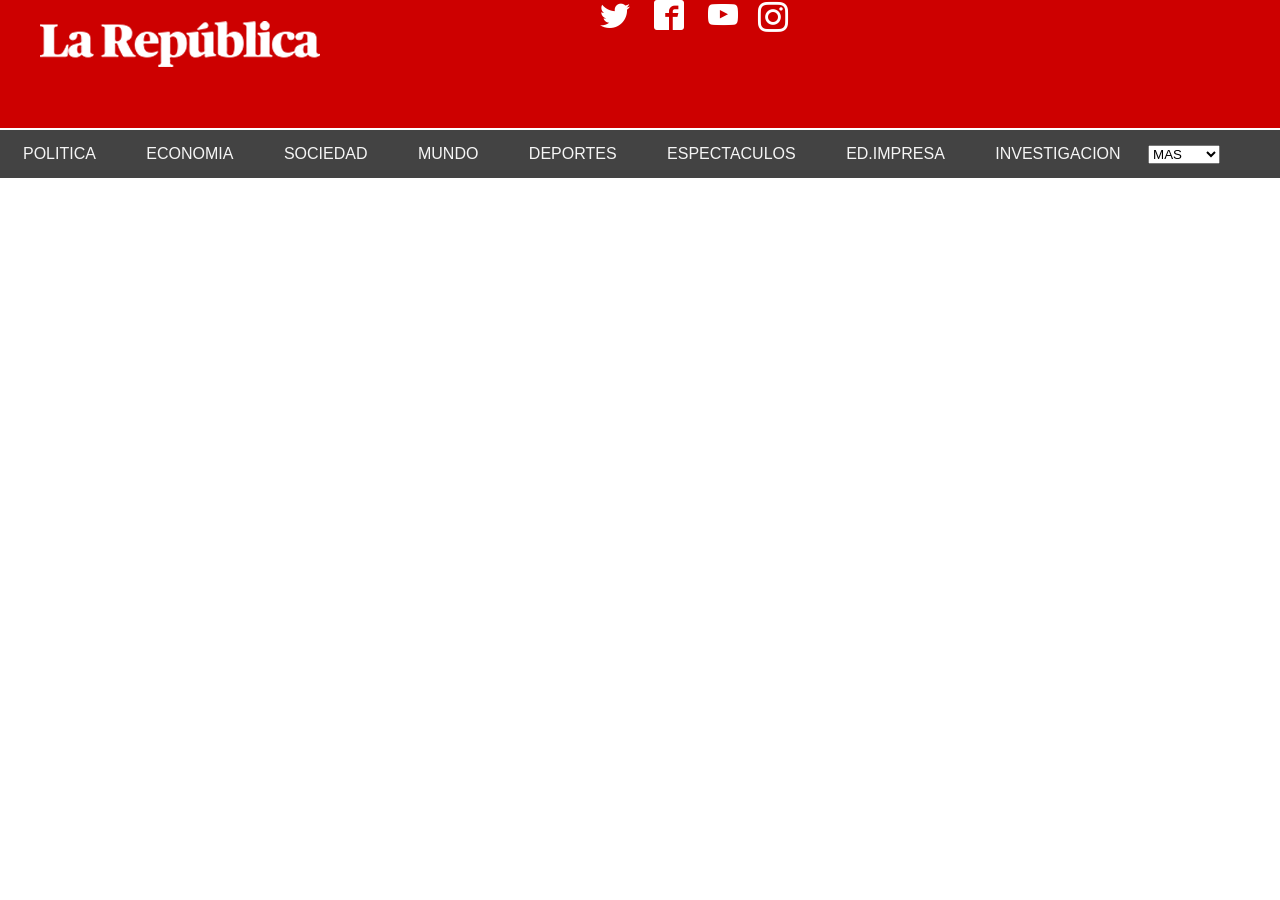
==== index.html @ f43a14c3 "avance" ====
<!DOCTYPE html>
<html>
  <head>
    <meta charset="utf-8">
    <title>La Republica</title>
    <link rel="stylesheet" href="assets/css/style.css">
    <link rel="stylesheet" href="assets/font/style.css">
  </head>
  <body>
    <header id="header">
      <nav class="menu">
        <div class="logo">
       </div>
        <!-- <div class="buscar">
            <a href="#">Buscar<img src="assets/img/buscar.png" alt="" width="20"></a>
        </div> -->

      </nav>
    </header>
    <div class="icons-prins">
             <span class="icon-twitter"></span>
             <span class="icon-facebook2"></span>
             <span class="icon-youtube"></span>
             <span class="icon-instagram"></span>
   </div>
<header>
      <div class="enlaces">
        <ul>
          <li><a href="#" class="opciones">POLITICA</a></li>
          <li><a href="#"class="opciones">ECONOMIA</a></li>
          <li><a href="#" class="opciones">SOCIEDAD</a></li>
          <li><a href="#" class="opciones">MUNDO</a></li>
          <li><a href="#" class="opciones">DEPORTES</a></li>
          <li><a href="#" class="opciones">ESPECTACULOS</a></li>
          <li><a href="#" class="opciones">ED.IMPRESA</a></li>
          <li><a href="#" class="opciones">INVESTIGACION</a></li>
            <select class="devices">
              <option value="Peru"><li><a href="#" class="opciones"><font color="white">MAS</font></a></li></option>
              <option value="Peru">Peru</option>
              <option value="Peru">Bolivia</option>
              <option value="Peru">Ecuador</option>
         </section>
          </ul>
      </div>
  </header>
  <section>

      <div class="texto1">
            Los colaboradores eficaces han documentado su relato en caso Lava Jato
            <span class="icon-twitter"></span>
            <span class="icon-facebook2"></span>
            <span class="icon-share2"></span>
        </div>
             <img src="assets/img/odebrecht.jpg" alt="">
             <div class="">
               salen ma scasos de extorcion contra caso Fijimorista Aramayo.
             </div>
          <img src="assets/img/alejandra-aramayo.jpg" alt="">
  </section>


  </body>
</html>
---- assets/css/style.css ----
*{
  /*outline: 1px solid black;*/
  padding: 0;
  margin: 0;
}
.buscar {
  background: blue;
  margin-left: 80%;
  padding: 4px;
  position: relative;
  width: 60px;
  height: 60px;
  margin-top: 4px;
}

.icon-twitter{
  display: inline;
  position: relative;
    font-size: 30px;
    color: #fff;
    margin-left: 600px;
    margin-top:10px;

  }

.icon-facebook2{
  display: inline;
  position: relative;
    font-size: 30px;
    color: #fff;
    margin-left: 20px;
    margin-top:2px;

}
.icon-instagram{
  display: inline;
  position: fixed;
    font-size: 30px;
    color: #fff;
    margin-left: 20px;
    margin-top:2px;

}
.icon-youtube{
  display: inline;
  position: relative;
    font-size: 30px;
    color: #fff;
    margin-left: 20px;
    margin-top:2px;
}
#header{
position:fixed;
width: 85em;
height: 8em;
top: 0;
color: #fff;
background-color:#CD0000;

}

.logo{
  position: flex;
  /*display: inline-block;*/
	left: 0;
	margin-top: 20px;
	width: 90px;
	height: 80px;
	padding: 0.4% 10%;
  margin-left: 40px;
	background-repeat : no-repeat;
  background-image: url(../img/logo.png);
}
ul {
  background-color:#434343;
  margin-top: 0;
  font-family: arial;
  width:85em;
  height: 3em;
}
.opciones a {
  text-decoration: none;
  margin-left: 20px;
  margin-right: 20px;


}
li{
    display: inline-block;
    padding: 15px;
    list-style: none;

}
a{
    color:whitesmoke;
    text-decoration: none;
    padding: 8px;

}


option{
  background-color: #fff;
  width: 40px;
  height: 40px;
}


.enlaces {
  margin-top: 98px;

}
.texto1{

  position: flex;
  width: 100px;
  height: 80px;
  margin-top: 80px;

}
.odebrecht img{
  position: absolute;
  width: 100px;
  height: 100px;
}
---- assets/font/style.css ----
@font-face {
  font-family: 'icomoon';
  src:  url('fonts/icomoon.eot?t2zuol');
  src:  url('fonts/icomoon.eot?t2zuol#iefix') format('embedded-opentype'),
    url('fonts/icomoon.ttf?t2zuol') format('truetype'),
    url('fonts/icomoon.woff?t2zuol') format('woff'),
    url('fonts/icomoon.svg?t2zuol#icomoon') format('svg');
  font-weight: normal;
  font-style: normal;
}

[class^="icon-"], [class*=" icon-"] {
  /* use !important to prevent issues with browser extensions that change fonts */
  font-family: 'icomoon' !important;
  speak: none;
  font-style: normal;
  font-weight: normal;
  font-variant: normal;
  text-transform: none;
  line-height: 1;

  /* Better Font Rendering =========== */
  -webkit-font-smoothing: antialiased;
  -moz-osx-font-smoothing: grayscale;
}

.icon-share2:before {
  content: "\ea82";
}
.icon-facebook2:before {
  content: "\ea91";
}
.icon-instagram:before {
  content: "\ea92";
}
.icon-twitter:before {
  content: "\ea96";
}
.icon-youtube:before {
  content: "\ea9d";
}
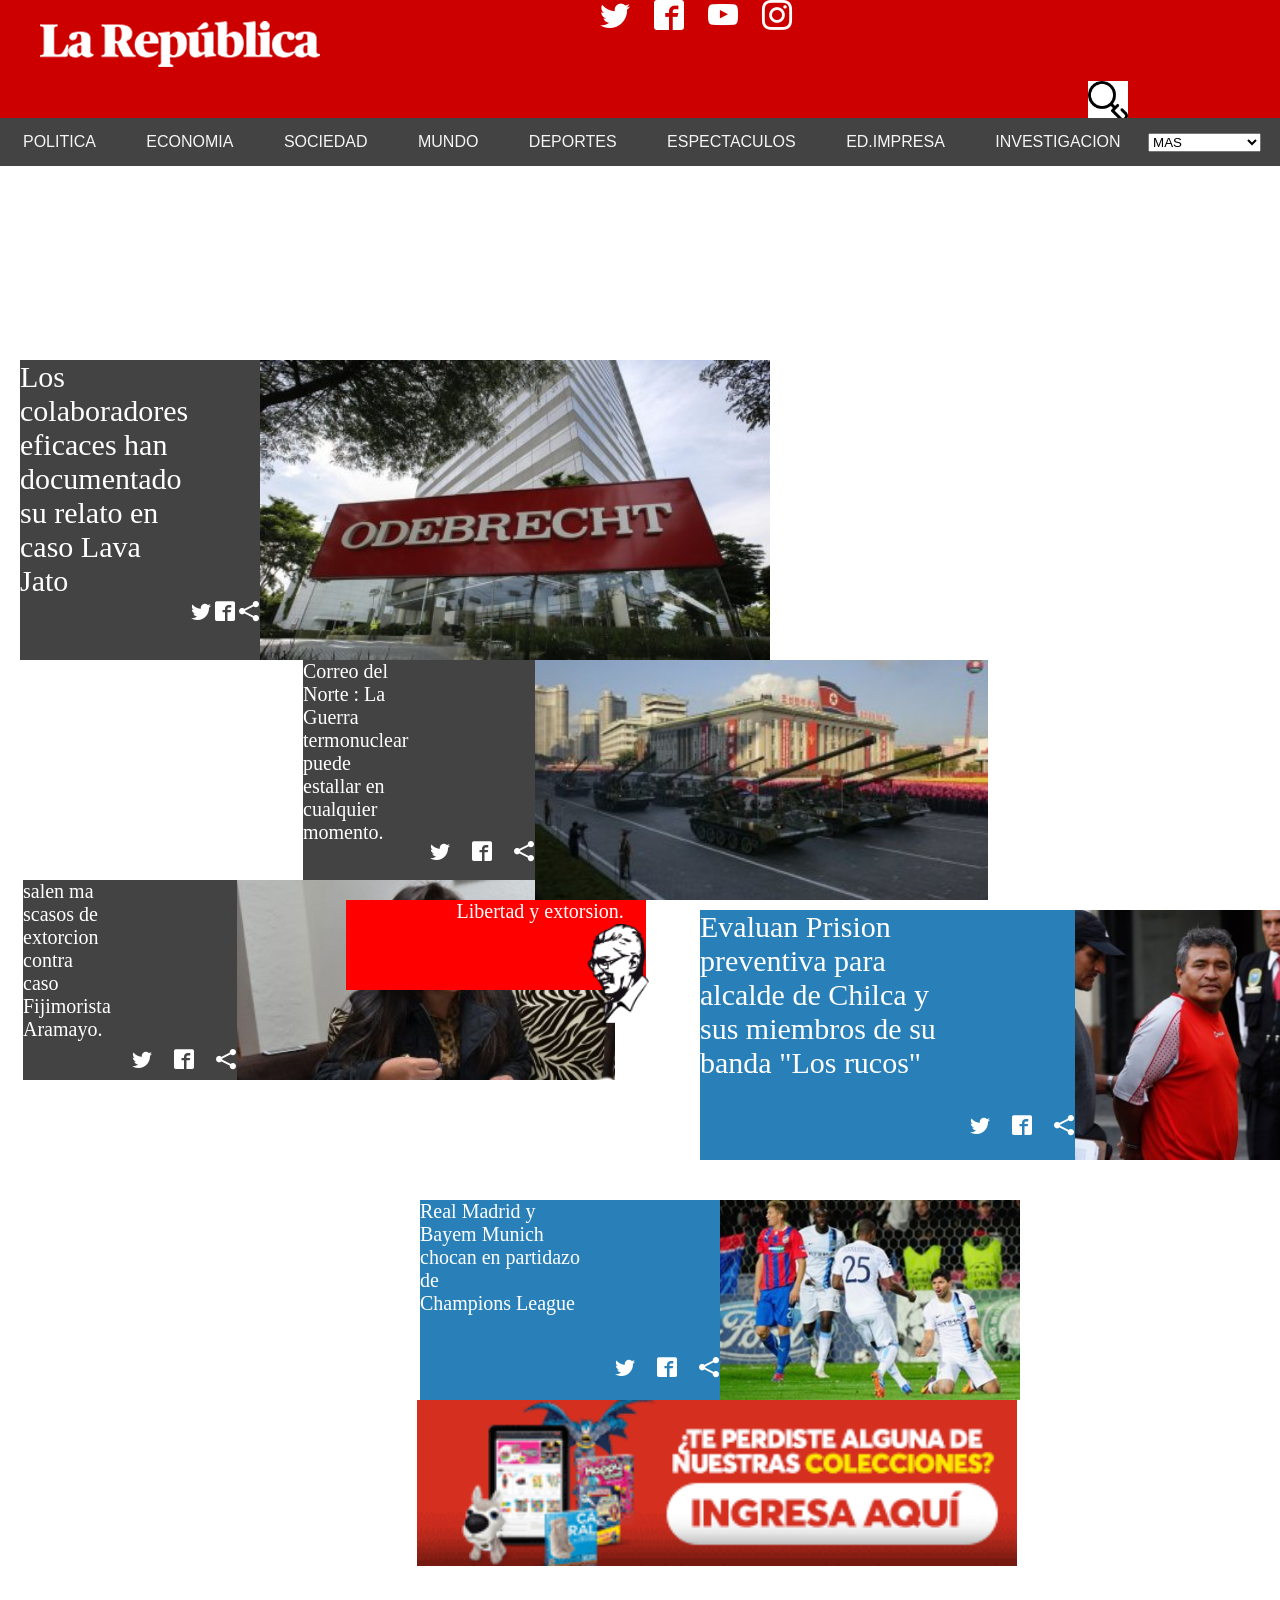
==== commit 40760bcc: "Proyecto de La Republica" ====
--- a/index.html
+++ b/index.html
@@ -7,24 +7,25 @@
     <link rel="stylesheet" href="assets/font/style.css">
   </head>
   <body>
+
     <header id="header">
       <nav class="menu">
         <div class="logo">
-       </div>
-        <!-- <div class="buscar">
-            <a href="#">Buscar<img src="assets/img/buscar.png" alt="" width="20"></a>
-        </div> -->
 
+        </div>
+           <img src="assets/img/buscar.png"  width="40" class="buscar">
       </nav>
-    </header>
+
+
     <div class="icons-prins">
              <span class="icon-twitter"></span>
              <span class="icon-facebook2"></span>
              <span class="icon-youtube"></span>
              <span class="icon-instagram"></span>
-   </div>
-<header>
-      <div class="enlaces">
+    </div>
+
+
+    <div class="enlaces">
         <ul>
           <li><a href="#" class="opciones">POLITICA</a></li>
           <li><a href="#"class="opciones">ECONOMIA</a></li>
@@ -36,28 +37,72 @@
           <li><a href="#" class="opciones">INVESTIGACION</a></li>
             <select class="devices">
               <option value="Peru"><li><a href="#" class="opciones"><font color="white">MAS</font></a></li></option>
-              <option value="Peru">Peru</option>
-              <option value="Peru">Bolivia</option>
-              <option value="Peru">Ecuador</option>
-         </section>
+              <option value="Peru">Internacionales </option>
+              <option value="Peru">Mundiales</option>
+              <option value="Peru">Continentales</option>
+
+           </select>
           </ul>
       </div>
+
   </header>
   <section>
+                  <div class="texto1">
+                          Los colaboradores eficaces han documentado su relato en caso Lava Jato
+                              <span class="icon-twitter"></span>
+                              <span class="icon-facebook2"></span>
+                              <span class="icon-share2"></span>
 
-      <div class="texto1">
-            Los colaboradores eficaces han documentado su relato en caso Lava Jato
-            <span class="icon-twitter"></span>
-            <span class="icon-facebook2"></span>
-            <span class="icon-share2"></span>
-        </div>
-             <img src="assets/img/odebrecht.jpg" alt="">
-             <div class="">
-               salen ma scasos de extorcion contra caso Fijimorista Aramayo.
-             </div>
-          <img src="assets/img/alejandra-aramayo.jpg" alt="">
-  </section>
+                         <img src="assets/img/odebrecht.jpg" alt="">
+                  </div>
 
 
+
+                  <div class="texto2">
+                        salen ma scasos de extorcion contra caso Fijimorista Aramayo.
+                            <span class="icon-twitter"></span>
+                            <span class="icon-facebook2"></span>
+                            <span class="icon-share2"></span>
+                             <img src="assets/img/alejandra-aramayo.jpg" class="imagen2">
+                  </div>
+
+
+                  <div class="texto3">
+                  Correo del Norte : La Guerra termonuclear puede estallar en cualquier momento.
+                          <span class="icon-twitter"></span>
+                          <span class="icon-facebook2"></span>
+                          <span class="icon-share2"></span>
+                    <img src="assets/img/corea-del-norte-.jpg" class="imagen3">
+                  </div>
+
+
+                  <div class="texto4">
+                        <font color="red">EDITORIAL </font>
+                      Libertad y extorsion.
+                      <img src="assets/img/senora.png" class="imagen4">
+                      </div>
+
+                  <div class="texto5">
+                    Evaluan Prision<br> preventiva para alcalde de Chilca y<br> sus miembros de su  banda "Los rucos"
+                          <span class="icon-twitter"></span>
+                          <span class="icon-facebook2"></span>
+                          <span class="icon-share2"></span>
+
+                       <img src="assets/img/alcalde-de-chilca.jpg" alt="">
+                  </div>
+
+                  <div class="texto6">
+                    Real Madrid y Bayem Munich<br> chocan en partidazo de<br> Champions League
+                            <span class="icon-twitter"></span>
+                            <span class="icon-facebook2"></span>
+                            <span class="icon-share2"></span>
+
+                   <img src="assets/img/futbol.jpg" >
+
+                  </div>
+
+                    <img src="assets/img/anuncio.png" width="600" class="top">
+
+    </section>
   </body>
 </html>
--- a/assets/css/style.css
+++ b/assets/css/style.css
@@ -4,12 +4,8 @@
   margin: 0;
 }
 .buscar {
-  background: blue;
-  margin-left: 80%;
-  padding: 4px;
-  position: relative;
-  width: 60px;
-  height: 60px;
+  background: white;
+  position: relative;
   margin-top: 4px;
 }
 
@@ -19,7 +15,7 @@
     font-size: 30px;
     color: #fff;
     margin-left: 600px;
-    margin-top:10px;
+    margin-top:20px;
 
   }
 
@@ -34,7 +30,7 @@
 }
 .icon-instagram{
   display: inline;
-  position: fixed;
+  position: relative;
     font-size: 30px;
     color: #fff;
     margin-left: 20px;
@@ -49,40 +45,63 @@
     margin-left: 20px;
     margin-top:2px;
 }
-#header{
-position:fixed;
+.icons-prins{
+  top: 0;
+  position: absolute;
+}
+header{
+position: fixed;
+background: white;
 width: 85em;
 height: 8em;
 top: 0;
-color: #fff;
+/*color: #fff;*/
 background-color:#CD0000;
 
+}
+.buscar{
+  margin-top: 0px;
+  margin-left: 80%;
+  position: absolute;
 }
 
 .logo{
   position: flex;
-  /*display: inline-block;*/
 	left: 0;
 	margin-top: 20px;
 	width: 90px;
-	height: 80px;
+	height: 50px;
 	padding: 0.4% 10%;
   margin-left: 40px;
 	background-repeat : no-repeat;
   background-image: url(../img/logo.png);
 }
+.logo img{
+  display: inline;
+  position: flex;
+  color: #fff;
+  margin-left: 80%;
+}
+
 ul {
   background-color:#434343;
-  margin-top: 0;
+  margin-top:0px;
   font-family: arial;
   width:85em;
   height: 3em;
+  margin-left: 0;
+  position: fixed;
+  display: block;
+}
+.enlaces{
+  top: 20px;
+position: absolute;
 }
 .opciones a {
   text-decoration: none;
   margin-left: 20px;
   margin-right: 20px;
-
+background-color:  2px solid white;
 
 }
 li{
@@ -91,14 +110,15 @@
     list-style: none;
 
 }
+li:hover{
+    background-color: red;
+}
 a{
     color:whitesmoke;
     text-decoration: none;
     padding: 8px;
 
 }
-
-
 option{
   background-color: #fff;
   width: 40px;
@@ -110,16 +130,134 @@
   margin-top: 98px;
 
 }
-.texto1{
-
-  position: flex;
-  width: 100px;
-  height: 80px;
-  margin-top: 80px;
-
-}
-.odebrecht img{
-  position: absolute;
-  width: 100px;
+section{
+  margin-right: 10px;
+  width: 80em;
+  height:90em;
+   margin-left: 20px;
+   margin-right:20px;
+}
+.texto1 {
+   color: #fff;
+    background: #434343;
+    height:300px;
+    width: 240px;
+    font-size: 30px;
+    margin-top: 360px;
+    display: flex;
+}
+.texto1 span{
+
+  color: white;
+  margin-top: 100%;
+  margin-left: 2px;
+  padding: 1px;
+  display: flex;
+  font-size:20px;
+
+}
+.texto2 {
+  color: #fff;
+   background: #434343;
+    height:200px;
+    width: 280px;
+    font-size: 20px;
+    margin-top: 220px;
+    display: flex;
+    float: left;
+    margin-left: 3px;
+
+
+}
+.texto2 span{
+  margin-top: 60%;
+  color: white;
+  margin-left: 20px;
+  padding: 1px;
+  display: flex;
+  font-size:20px;
+
+}
+.texto3 {
+  color: #fff;
+  /*position: relative;*/
+  background: #434343;
+  height:240px;
+  width: 360px;
+  font-size: 20px;
+  margin-left: 2%;
+  display: flex;
+
+}
+.texto3 span{
+  color: white;
+  margin-top: 50%;
+  margin-left: 20px;
+  padding: 1px;
+  display: flex;
+  font-size:20px;
+
+}
+.texto4 {
+  color: #fff;
+
+  background: red  ;
+  height:90px;
+  width: 300px;
+  font-size: 20px;
+  margin-left: 43px;
+   margin-top: 0;
+   float: left;
+
+}
+.imagen4{
+  position:flex;
   height: 100px;
-}
+  margin-left: 80%;
+  margin-top: 1px;
+}
+.texto5{
+   color: #fff;
+    background: #2980B9;
+    height:250px;
+    width: 600px;
+    font-size: 30px;
+    margin-top: 10px;
+    display: flex;
+    float: right;
+}
+.texto5 span{
+  color: white;
+  margin-top: 34%;
+  margin-left: 20px;
+  padding: 1px;
+  display: flex;
+  font-size:20px;
+
+}
+.texto6{
+   color: #fff;
+    background: #2980B9;
+    height:200px;
+    width: 600px;
+    font-size: 20px;
+    margin-top: 40px;
+    margin-left: 400px;
+    display: inline-flex;
+    /*position: relative;*/
+
+}
+.texto6 span{
+  color: white;
+  margin-top: 26%;
+  margin-left: 20px;
+  padding: 1px;
+  display: flex;
+  font-size:20px;
+
+}
+.top{
+  margin-left: 31%;
+  display: flex;
+  overflow: hidden;
+}
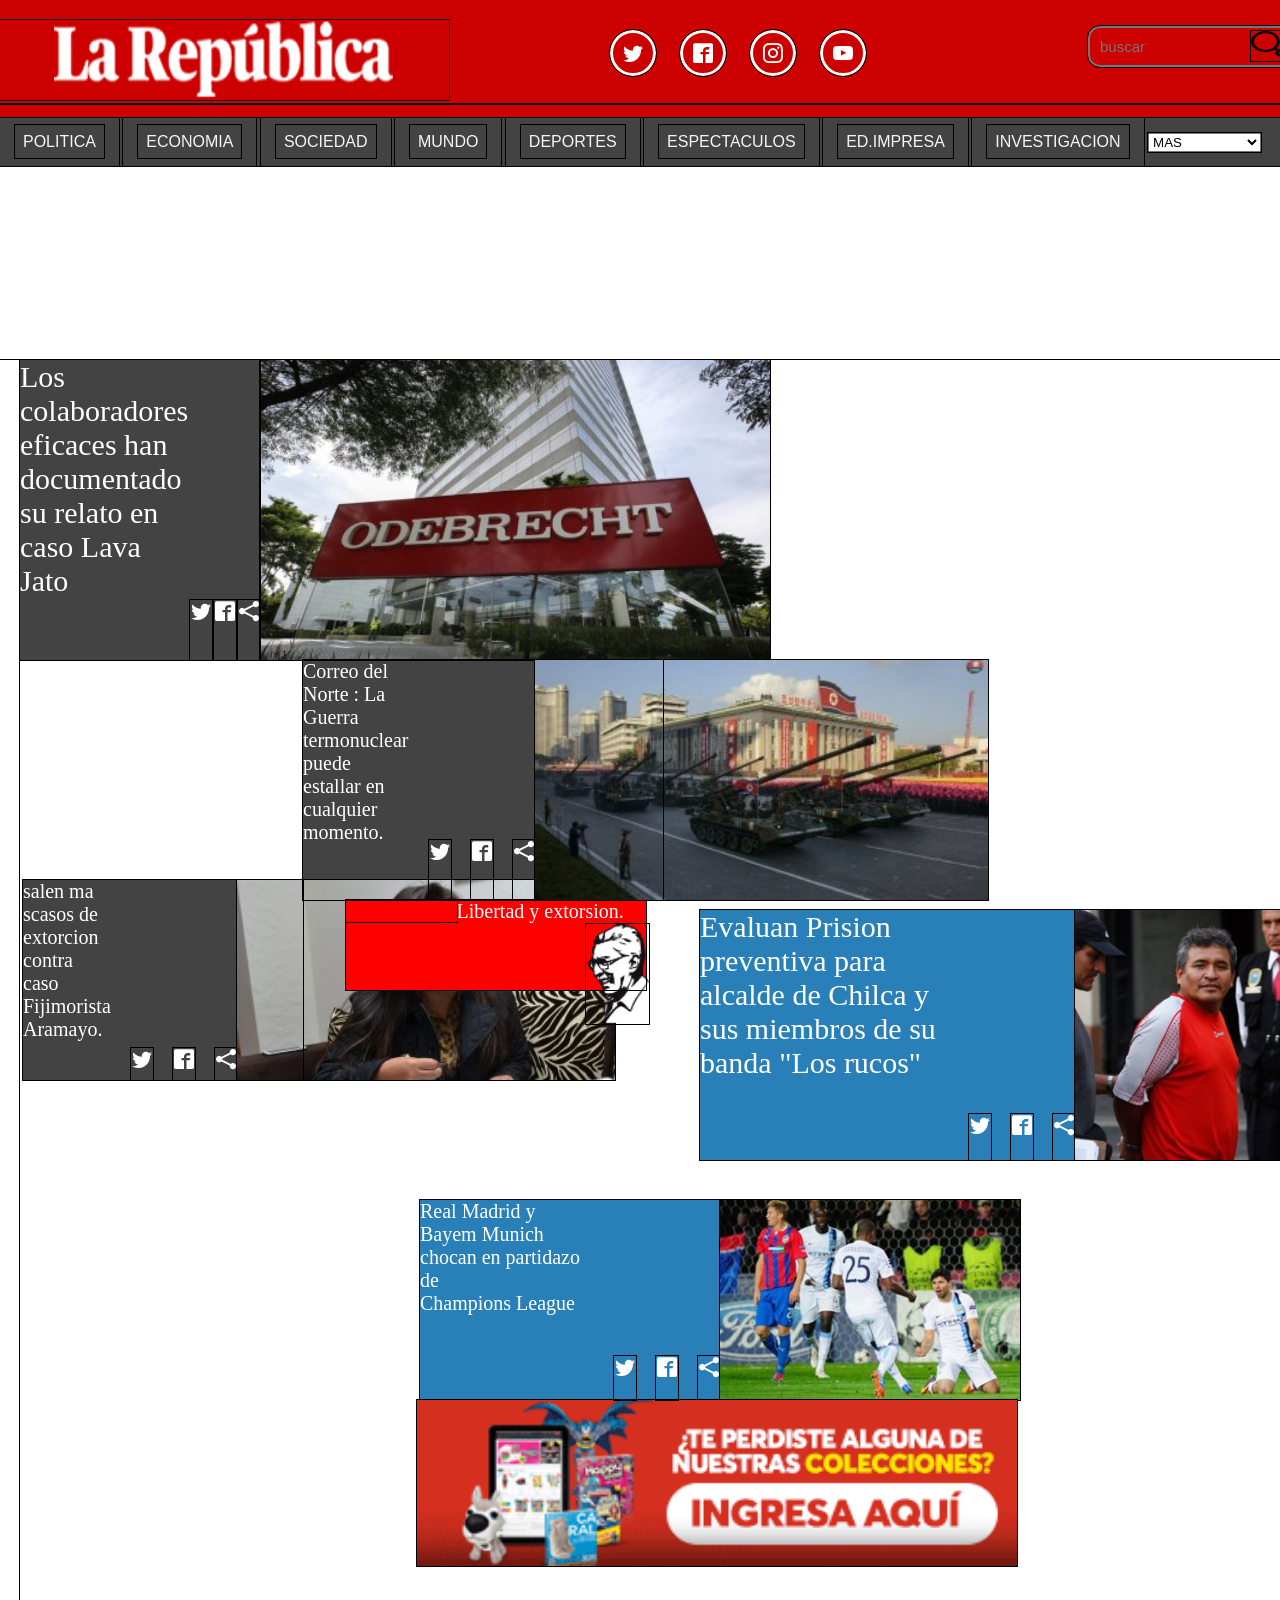
==== commit 356d9f92: "modificando mi header" ====
--- a/index.html
+++ b/index.html
@@ -5,47 +5,52 @@
     <title>La Republica</title>
     <link rel="stylesheet" href="assets/css/style.css">
     <link rel="stylesheet" href="assets/font/style.css">
+    <link rel="shortcut icon" type="image/x-icon" href="assets/img/favicon.ico">
   </head>
   <body>
 
+ <!-- ==================== NAVEGADOR=================================== -->  
     <header id="header">
       <nav class="menu">
-        <div class="logo">
+        <img src="assets/img/logo.png" class="logo">
+              <div id="icons-prins">
+                       <span  id="ico"  class="icon-twitter"></span>
+                       <span  id="ico"  class="icon-facebook2"></span>
+                       <span  id="ico"  class="icon-youtube"></span>
+                       <span  id="ico"  class="icon-instagram"></span>
+                       
+              </div>
 
-        </div>
-           <img src="assets/img/buscar.png"  width="40" class="buscar">
-      </nav>
+              <div> 
+              <input type="text" name="" placeholder="buscar" class="buscar">
+            <img  src="assets/img/buscar.png" alt="" class="search">
+              </div>
+              
 
 
-    <div class="icons-prins">
-             <span class="icon-twitter"></span>
-             <span class="icon-facebook2"></span>
-             <span class="icon-youtube"></span>
-             <span class="icon-instagram"></span>
-    </div>
+        <div class="enlaces">
+            <ul>
+                <li><a href="#" class="opciones">POLITICA</a></li>
+                <li><a href="#" class="opciones">ECONOMIA</a></li>
+                <li><a href="#" class="opciones">SOCIEDAD</a></li>
+                <li><a href="#" class="opciones">MUNDO</a></li>
+                <li><a href="#" class="opciones">DEPORTES</a></li>
+                <li><a href="#" class="opciones">ESPECTACULOS</a></li>
+                <li><a href="#" class="opciones">ED.IMPRESA</a></li>
+                <li><a href="#" class="opciones">INVESTIGACION</a></li>
+                <select class="devices">
+                    <option value="Peru"><li><a href="#" class="opciones"><font color="white">MAS</font></a></li></option>
+                    <option value="Peru">Internacionales </option>
+                    <option value="Peru">Mundiales</option>
+                    <option value="Peru">Continentales</option>
 
+                 </select>
+              </ul>
+        </div>
+     </nav>
+  </header>
+<!-- =========================PUBLICACIONES =========================-->
 
-    <div class="enlaces">
-        <ul>
-          <li><a href="#" class="opciones">POLITICA</a></li>
-          <li><a href="#"class="opciones">ECONOMIA</a></li>
-          <li><a href="#" class="opciones">SOCIEDAD</a></li>
-          <li><a href="#" class="opciones">MUNDO</a></li>
-          <li><a href="#" class="opciones">DEPORTES</a></li>
-          <li><a href="#" class="opciones">ESPECTACULOS</a></li>
-          <li><a href="#" class="opciones">ED.IMPRESA</a></li>
-          <li><a href="#" class="opciones">INVESTIGACION</a></li>
-            <select class="devices">
-              <option value="Peru"><li><a href="#" class="opciones"><font color="white">MAS</font></a></li></option>
-              <option value="Peru">Internacionales </option>
-              <option value="Peru">Mundiales</option>
-              <option value="Peru">Continentales</option>
-
-           </select>
-          </ul>
-      </div>
-
-  </header>
   <section>
                   <div class="texto1">
                           Los colaboradores eficaces han documentado su relato en caso Lava Jato
@@ -106,3 +111,4 @@
     </section>
   </body>
 </html>
+
--- a/assets/css/style.css
+++ b/assets/css/style.css
@@ -1,53 +1,7 @@
 *{
-  /*outline: 1px solid black;*/
+  outline: 1px solid black;
   padding: 0;
   margin: 0;
-}
-.buscar {
-  background: white;
-  position: relative;
-  margin-top: 4px;
-}
-
-.icon-twitter{
-  display: inline;
-  position: relative;
-    font-size: 30px;
-    color: #fff;
-    margin-left: 600px;
-    margin-top:20px;
-
-  }
-
-.icon-facebook2{
-  display: inline;
-  position: relative;
-    font-size: 30px;
-    color: #fff;
-    margin-left: 20px;
-    margin-top:2px;
-
-}
-.icon-instagram{
-  display: inline;
-  position: relative;
-    font-size: 30px;
-    color: #fff;
-    margin-left: 20px;
-    margin-top:2px;
-
-}
-.icon-youtube{
-  display: inline;
-  position: relative;
-    font-size: 30px;
-    color: #fff;
-    margin-left: 20px;
-    margin-top:2px;
-}
-.icons-prins{
-  top: 0;
-  position: absolute;
 }
 header{
 position: fixed;
@@ -55,34 +9,87 @@
 width: 85em;
 height: 8em;
 top: 0;
-/*color: #fff;*/
 background-color:#CD0000;
 
 }
-.buscar{
-  margin-top: 0px;
-  margin-left: 80%;
-  position: absolute;
-}
-
+.buscar {
+  top: 20%;
+  left: 80%;
+  border-radius: 10px;
+  position: absolute;
+  padding: 10px 10px;
+  color: white;
+  border-style:solid;
+  background: transparent;
+  font-size: 15px;
+  border-radius: 12px;
+}
+.search{
+  width: 3%;
+  height: 30px;
+  position: absolute;
+  overflow: hidden;
+  left:92%;
+  top: 24%;
+
+}
+.icon-twitter{
+  display: inline;
+  position: relative;
+    font-size: 20px;
+    color: #fff;
+    margin-left: 610px;
+    margin-top:28px;
+
+  }
+
+.icon-facebook2{
+  display: inline;
+  position: relative;
+    font-size: 20px;
+    margin-left: 680px;
+    margin-top:28px;
+
+}
+.icon-instagram{
+  display: inline;
+  position: relative;
+    font-size: 20px;
+    color: #fff;
+    margin-left: 750px;
+    margin-top:28px;
+
+}
+.icon-youtube{
+  display: inline;
+  position: relative;
+  font-size: 20px;
+  color: #fff;
+  margin-left: 820px;
+  margin-top:28px;
+}
+#icons-prins{
+  top: -30%;
+  position: absolute;
+}
+#ico{
+
+  position: absolute;
+  color: white;
+  border-radius:60px; 
+  border-style:solid;
+  padding: 10px;
+  top: 40px;
+}
 .logo{
   position: flex;
 	left: 0;
 	margin-top: 20px;
-	width: 90px;
-	height: 50px;
-	padding: 0.4% 10%;
-  margin-left: 40px;
-	background-repeat : no-repeat;
-  background-image: url(../img/logo.png);
-}
-.logo img{
-  display: inline;
-  position: flex;
-  color: #fff;
-  margin-left: 80%;
-}
-
+	width: 25%;
+	height: 80px;
+	padding:0% 4%;
+  left: 40px;
+}
 ul {
   background-color:#434343;
   margin-top:0px;
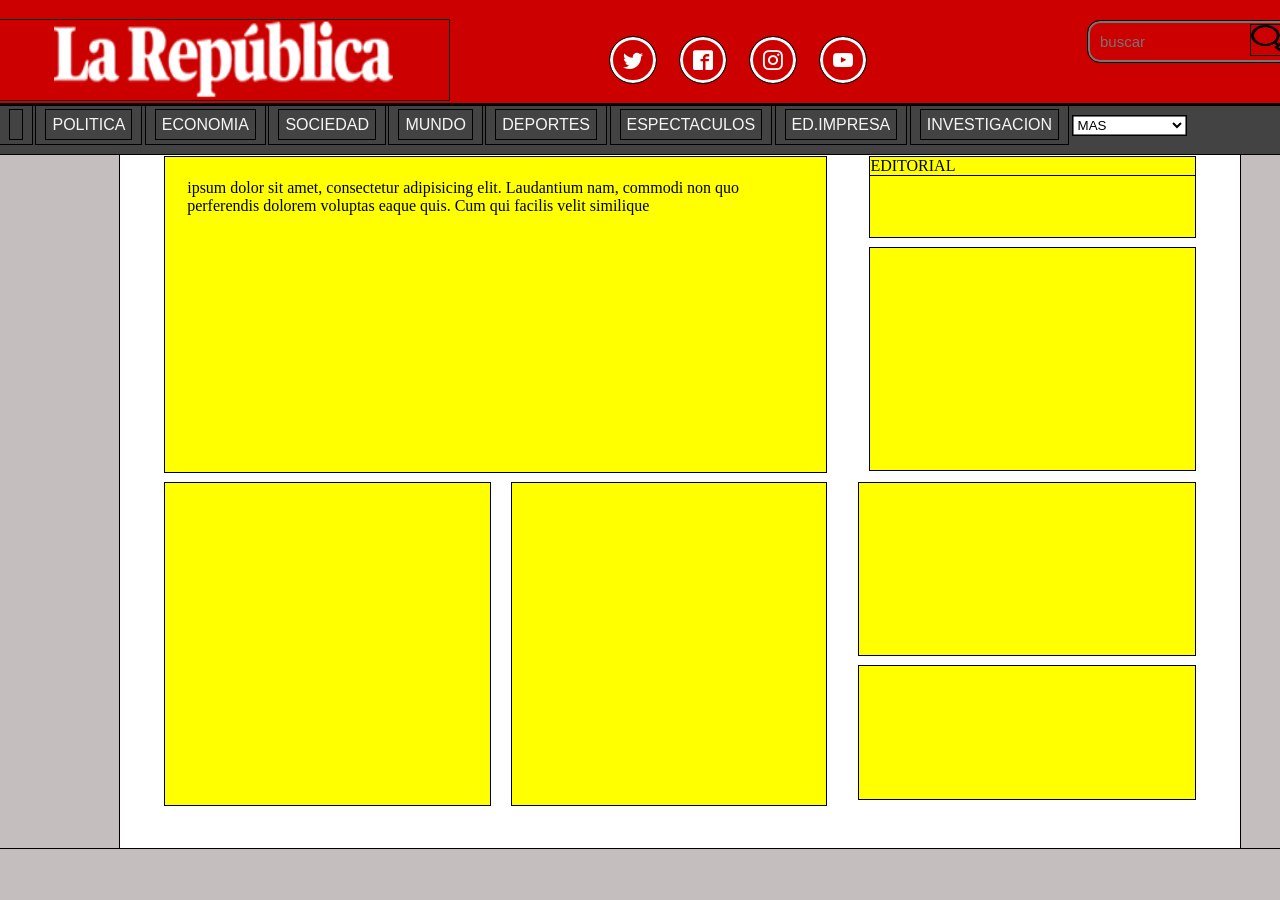
==== commit 4b4e3972: "posicionando  las  cajas del contenido del Proyecto" ====
--- a/index.html
+++ b/index.html
@@ -5,7 +5,8 @@
     <title>La Republica</title>
     <link rel="stylesheet" href="assets/css/style.css">
     <link rel="stylesheet" href="assets/font/style.css">
-    <link rel="shortcut icon" type="image/x-icon" href="assets/img/favicon.ico">
+  <link rel="shortcut icon" type="image/x-icon" href="assets/img/favicon.ico"> 
+
   </head>
   <body>
 
@@ -29,7 +30,8 @@
 
 
         <div class="enlaces">
-            <ul>
+            <ul> 
+                 <li><a href="#" class="opciones"></a></li>
                 <li><a href="#" class="opciones">POLITICA</a></li>
                 <li><a href="#" class="opciones">ECONOMIA</a></li>
                 <li><a href="#" class="opciones">SOCIEDAD</a></li>
@@ -39,7 +41,7 @@
                 <li><a href="#" class="opciones">ED.IMPRESA</a></li>
                 <li><a href="#" class="opciones">INVESTIGACION</a></li>
                 <select class="devices">
-                    <option value="Peru"><li><a href="#" class="opciones"><font color="white">MAS</font></a></li></option>
+                    <option value="Peru"><li><a href="#" class="opciones"><font color="white">MAS </font></a></li></option>
                     <option value="Peru">Internacionales </option>
                     <option value="Peru">Mundiales</option>
                     <option value="Peru">Continentales</option>
@@ -50,6 +52,117 @@
      </nav>
   </header>
 <!-- =========================PUBLICACIONES =========================-->
+<section id="section">
+<div>
+  
+  <div class="odebrecht">  ipsum dolor sit amet, consectetur adipisicing elit. Laudantium nam, commodi non quo perferendis dolorem voluptas eaque quis. Cum qui facilis velit similique 
+
+  </div>
+
+  <div class="editorial">
+    <div>EDITORIAL</div>
+  </div>
+
+  <div class="prision">
+  </div >
+
+  <div class="aramayo"> </div>
+
+  <div class="corea"> </div>
+
+  <div class="deporte"> </div>
+
+  <div class="publicidad"> </div>
+
+
+</div>
+
+  
+
+
+    
+
+
+
+</section>
+
+
+
+
+
+
+
+
+
+
+
+
+
+
+
+
+
+
+
+
+
+
+
+
+
+
+
+
+
+
+
+
+
+
+
+
+
+
+
+
+
+
+
+
+
+
+
+
+
+
+
+
+
+
+
+
+
+
+
+
+
+
+
+
+
+
+
+
+
+
+
+
+
+
+
+
+
+<!-- 
 
   <section>
                   <div class="texto1">
@@ -106,9 +219,9 @@
 
                   </div>
 
-                    <img src="assets/img/anuncio.png" width="600" class="top">
-
-    </section>
+                    <img src="assets/img/anuncio.png" width="600" class="top"> -->
+<!-- 
+    </section> -->
   </body>
 </html>
 
--- a/assets/css/style.css
+++ b/assets/css/style.css
@@ -3,15 +3,28 @@
   padding: 0;
   margin: 0;
 }
+body{
+  background: #C5BEBE;
+}
 header{
 position: fixed;
 background: white;
 width: 85em;
-height: 8em;
+height: 6.5em;
 top: 0;
 background-color:#CD0000;
 
 }
+.logo{
+  position: flex;
+  left: 0;
+  margin-top: 20px;
+  width: 25%;
+  height: 80px;
+  padding:0% 4%;
+  left: 40px;
+}
+/***********************************input de busqueda*/
 .buscar {
   top: 20%;
   left: 80%;
@@ -33,6 +46,8 @@
   top: 24%;
 
 }
+
+/************************************iconos del header*/
 .icon-twitter{
   display: inline;
   position: relative;
@@ -81,15 +96,7 @@
   padding: 10px;
   top: 40px;
 }
-.logo{
-  position: flex;
-	left: 0;
-	margin-top: 20px;
-	width: 25%;
-	height: 80px;
-	padding:0% 4%;
-  left: 40px;
-}
+/********************************************navegadores */
 ul {
   background-color:#434343;
   margin-top:0px;
@@ -101,21 +108,20 @@
   display: block;
 }
 .enlaces{
-  top: 20px;
-position: absolute;
+  top: 8px;
+  margin-top: 98px;
+  position: absolute;
 }
 .opciones a {
   text-decoration: none;
-  margin-left: 20px;
   margin-right: 20px;
 background-color:  2px solid white;
 
 }
 li{
     display: inline-block;
-    padding: 15px;
+    padding: 10px;
     list-style: none;
-
 }
 li:hover{
     background-color: red;
@@ -123,28 +129,105 @@
 a{
     color:whitesmoke;
     text-decoration: none;
-    padding: 8px;
+    padding: 6px;
 
 }
 option{
-  background-color: #fff;
+  background-color: black;
+  color:white;
   width: 40px;
   height: 40px;
 }
 
-
-.enlaces {
-  margin-top: 98px;
-
-}
-section{
-  margin-right: 10px;
-  width: 80em;
-  height:90em;
-   margin-left: 20px;
-   margin-right:20px;
-}
-.texto1 {
+/******************************************seccion de noticias*/
+ #section{
+  width: 70em;
+  height:53em;
+   margin-left: 120px;
+   background: white;
+  
+}
+.odebrecht{
+  width: 55%;
+  height: 270px;
+  padding: 2%;
+  background: yellow;
+  margin-top: 14%;
+  margin-left:4%;
+  float: left;
+}
+.editorial{
+   width: 29%;
+  height:80px;
+  background: yellow;
+  margin-top: 14%;
+  margin-right: 4%;
+  float: right;
+
+}
+.prision{
+   width: 27%;
+  height: 200px;
+  padding: 1%;
+  background: yellow;
+  margin-top: 1%;
+  margin-left:4%;
+  float: left;
+
+}
+.aramayo{
+   width: 27%;
+  height: 300px;
+  padding: 1%;
+  background: yellow;
+  margin-top: 1%;
+  margin-left: 4%;
+  margin-right: 10%;
+  float: left;
+
+}
+.corea{
+   width: 26%;
+  height: 300px;
+  padding: 1%;
+  background: yellow;
+  margin-top: 1%;
+  margin-left: -8%;
+  float: left;
+}
+.deporte{
+  width: 28%;
+  height: 150px;
+  padding: 1%;
+  background: yellow;
+  margin-top: 1%;
+  margin-left: 0%;
+  margin-right: 4%;
+  float: right;
+}
+.publicidad{
+  width: 28%;
+  height: 110px;
+  padding: 1%;
+  background: yellow;
+  margin-top: 1%;
+  margin-left: 0%;
+  margin-right: 4%;
+  float: right;
+}
+
+
+
+
+
+
+
+
+
+
+
+
+/*.texto1 {
    color: #fff;
     background: #434343;
     height:300px;
@@ -187,7 +270,6 @@
 }
 .texto3 {
   color: #fff;
-  /*position: relative;*/
   background: #434343;
   height:240px;
   width: 360px;
@@ -251,7 +333,6 @@
     margin-top: 40px;
     margin-left: 400px;
     display: inline-flex;
-    /*position: relative;*/
 
 }
 .texto6 span{
@@ -268,3 +349,4 @@
   display: flex;
   overflow: hidden;
 }
+*/
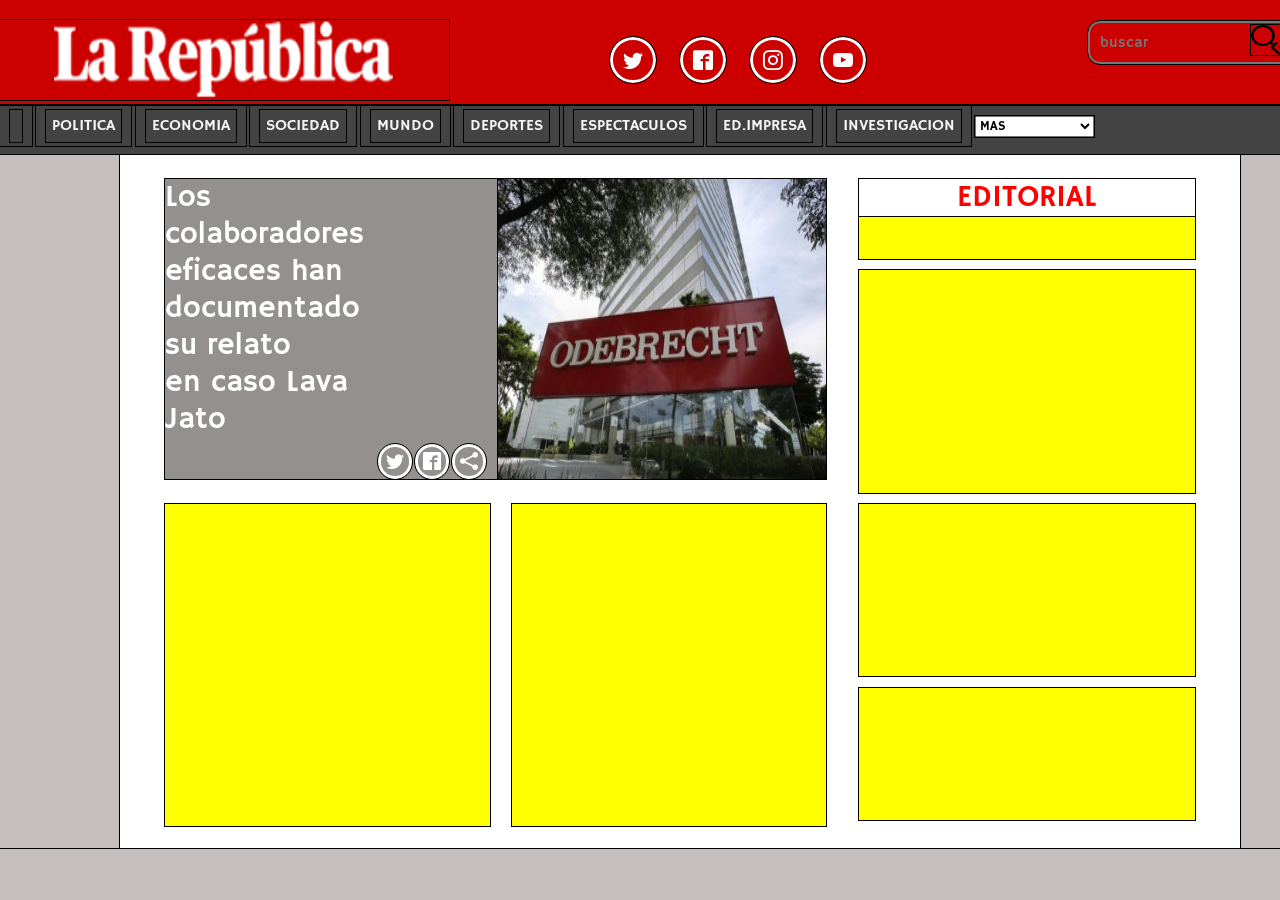
==== commit 90a31c4d: "avance de mi primera caja" ====
--- a/index.html
+++ b/index.html
@@ -5,8 +5,8 @@
     <title>La Republica</title>
     <link rel="stylesheet" href="assets/css/style.css">
     <link rel="stylesheet" href="assets/font/style.css">
-  <link rel="shortcut icon" type="image/x-icon" href="assets/img/favicon.ico"> 
-
+   <link rel="shortcut icon" type="image/x-icon" href="assets/img/favicon.ico"> 
+   <link href="https://fonts.googleapis.com/css?family=Hammersmith+One|Istok+Web" rel="stylesheet">
   </head>
   <body>
 
@@ -55,12 +55,20 @@
 <section id="section">
 <div>
   
-  <div class="odebrecht">  ipsum dolor sit amet, consectetur adipisicing elit. Laudantium nam, commodi non quo perferendis dolorem voluptas eaque quis. Cum qui facilis velit similique 
+  <div class="odebrecht">
+    Los colaboradores <br>  eficaces han <br>  documentado <br> su relato <br> en caso Lava Jato
+            
+              <span  id="odeb-ico" class="icon-twitter"></span>
+              <span  id="odeb-ico" class="icon-facebook2"></span>
+              <span id="odeb-ico" class="icon-share2"></span>
+            
+                           
 
+                         <img src="assets/img/odebrecht.jpg" alt="" class="img1">
   </div>
 
   <div class="editorial">
-    <div>EDITORIAL</div>
+    <div id="editor">EDITORIAL</div>
   </div>
 
   <div class="prision">
@@ -85,78 +93,6 @@
 
 
 </section>
-
-
-
-
-
-
-
-
-
-
-
-
-
-
-
-
-
-
-
-
-
-
-
-
-
-
-
-
-
-
-
-
-
-
-
-
-
-
-
-
-
-
-
-
-
-
-
-
-
-
-
-
-
-
-
-
-
-
-
-
-
-
-
-
-
-
-
-
-
-
-
-
 
 
 
--- a/assets/css/style.css
+++ b/assets/css/style.css
@@ -2,6 +2,8 @@
   outline: 1px solid black;
   padding: 0;
   margin: 0;
+  font-family: 'Istok Web', sans-serif;
+  font-family: 'Hammersmith One', sans-serif;
 }
 body{
   background: #C5BEBE;
@@ -38,7 +40,7 @@
   border-radius: 12px;
 }
 .search{
-  width: 3%;
+  width: 2.5%;
   height: 30px;
   position: absolute;
   overflow: hidden;
@@ -96,7 +98,7 @@
   padding: 10px;
   top: 40px;
 }
-/********************************************navegadores */
+/***************************************navegadores */
 ul {
   background-color:#434343;
   margin-top:0px;
@@ -139,7 +141,7 @@
   height: 40px;
 }
 
-/******************************************seccion de noticias*/
+/*****************************seccion de noticias*/
  #section{
   width: 70em;
   height:53em;
@@ -147,31 +149,70 @@
    background: white;
   
 }
+/**************primera caja SOBRE CASO DE LAVA JATO  */
 .odebrecht{
-  width: 55%;
-  height: 270px;
-  padding: 2%;
-  background: yellow;
-  margin-top: 14%;
+  width: 59%;
+  height: 300px;
+  background: #949090;
+  color: #fff;
+  margin-top: 16%;
   margin-left:4%;
+  font-size: 30px;
   float: left;
-}
+  display: flex;
+}
+ .img1{
+  display: flex;
+  overflow: auto;
+  width: 60%;
+  height: 300px;
+  margin-left: 12px;
+}
+
+.odebrecht span{
+
+  color: white;
+  margin-left: 3px;
+  display: inline-block;
+  margin-top: 40%;
+  padding: 5px;
+  font-size:18px;
+
+}
+#odeb-ico{
+  position: relative;
+  color: white;
+  border-radius:80px; 
+  border-style:solid;
+ 
+  
+}
+
+/****************************segunda caja sobre EDITORIAL*/
+
+
 .editorial{
-   width: 29%;
+   width: 30%;
   height:80px;
   background: yellow;
-  margin-top: 14%;
+  margin-top: 16%;
   margin-right: 4%;
   float: right;
 
 }
+#editor{
+  background: white;
+  color: red;
+  font-size: 30px;
+  text-align: center;
+}
 .prision{
-   width: 27%;
+   width: 28%;
   height: 200px;
   padding: 1%;
   background: yellow;
   margin-top: 1%;
-  margin-left:4%;
+  margin-left:3%;
   float: left;
 
 }
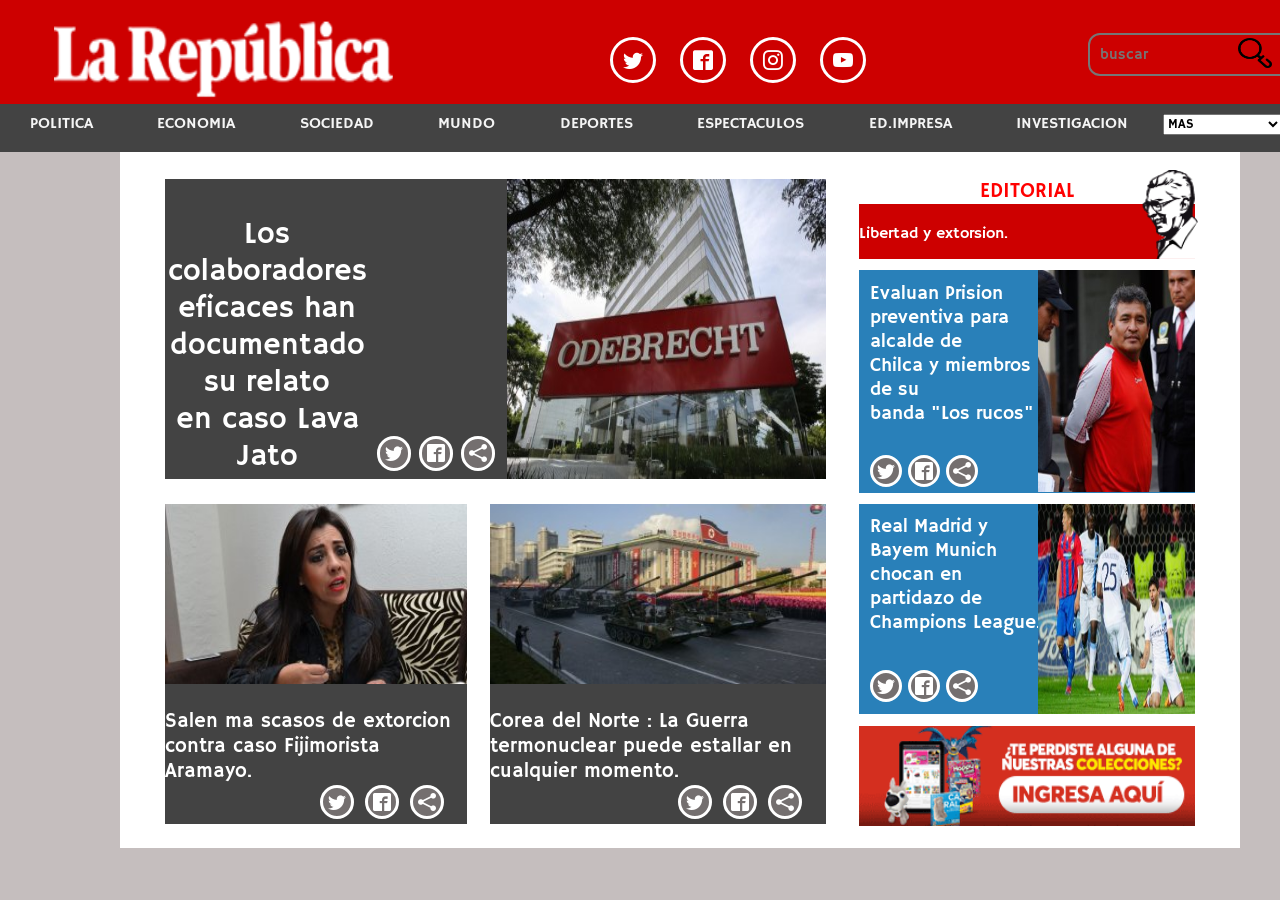
==== commit 74ac4349: "finalizando en proyecto  de La Republica" ====
--- a/index.html
+++ b/index.html
@@ -31,7 +31,7 @@
 
         <div class="enlaces">
             <ul> 
-                 <li><a href="#" class="opciones"></a></li>
+                
                 <li><a href="#" class="opciones">POLITICA</a></li>
                 <li><a href="#" class="opciones">ECONOMIA</a></li>
                 <li><a href="#" class="opciones">SOCIEDAD</a></li>
@@ -50,114 +50,69 @@
               </ul>
         </div>
      </nav>
-  </header>
+   </header>
 <!-- =========================PUBLICACIONES =========================-->
-<section id="section">
-<div>
-  
-  <div class="odebrecht">
-    Los colaboradores <br>  eficaces han <br>  documentado <br> su relato <br> en caso Lava Jato
+    <section id="section">
+      <div class="caja-general">
             
-              <span  id="odeb-ico" class="icon-twitter"></span>
-              <span  id="odeb-ico" class="icon-facebook2"></span>
-              <span id="odeb-ico" class="icon-share2"></span>
-            
-                           
+            <div class="odebrecht"><br>
+              Los colaboradores <br>  eficaces han <br>  documentado <br> su relato <br> en caso Lava Jato
+                      
+                        <span  id="odeb-ico" class="icon-twitter"></span>
+                        <span  id="odeb-ico" class="icon-facebook2"></span>
+                        <span id="odeb-ico" class="icon-share2"></span>
+                       <img src="assets/img/odebrecht.jpg" alt="" class="img1">
+            </div>
 
-                         <img src="assets/img/odebrecht.jpg" alt="" class="img1">
-  </div>
+            <div class="editorial">
+              <div id="editor">EDITORIAL</div>
+                             <br> Libertad y extorsion.
+              <img src="assets/img/senora.png" class="img2">
+            </div>
 
-  <div class="editorial">
-    <div id="editor">EDITORIAL</div>
-  </div>
+            <div class="prision">
+               Evaluan Prision<br> preventiva para <br>  alcalde de <br>Chilca y  miembros  <br>de  su<br>  banda  "Los rucos" <br>
+                        <span id="pris-ico" class="icon-twitter"></span>
+                        <span  id="pris-ico" class="icon-facebook2"></span>
+                        <span  id="pris-ico" class="icon-share2"></span>
+                        <img src="assets/img/alcalde-de-chilca.jpg" alt="" class="img3">
+            </div >
 
-  <div class="prision">
-  </div >
+            <div class="aramayo">
+             <img src="assets/img/alejandra-aramayo.jpg" class="img4"> 
+               <br>Salen ma scasos de extorcion contra caso Fijimorista Aramayo. <br>
+                                      <span id="aram-ico" class="icon-twitter"></span>
+                                      <span  id="aram-ico" class="icon-facebook2"></span>
+                                      <span  id="aram-ico" class="icon-share2"></span>
+            </div>
 
-  <div class="aramayo"> </div>
+            <div class="corea">
+             <img src="assets/img/corea-del-norte-.jpg" class="img5"><br>
+                     Corea del Norte : La Guerra termonuclear puede estallar en cualquier momento. <br>
+                                    <span  id="corea-ico"class="icon-twitter"></span>
+                                    <span id="corea-ico" class="icon-facebook2"></span>
+                                    <span   id="corea-ico" class="icon-share2"></span>
+                             
+             </div>
 
-  <div class="corea"> </div>
+            <div class="deporte"> 
+               Real Madrid y <br>Bayem Munich<br> chocan en  <br>partidazo de<br> Champions League. <br>
+                                      <span id="sport-ico" class="icon-twitter"></span>
+                                      <span  id="sport-ico" class="icon-facebook2"></span>
+                                      <span  id="sport-ico" class="icon-share2"></span> 
 
-  <div class="deporte"> </div>
+                                      <img src="assets/img/futbol.jpg" class="img6">
+            </div>
 
-  <div class="publicidad"> </div>
+            <div class="publicidad"> 
+                                     <img src="assets/img/anuncio.png" class="top"> 
+            </div>
 
 
-</div>
-
-  
+      </div>
+    </section>
 
 
-    
-
-
-
-</section>
-
-
-
-
-
-<!-- 
-
-  <section>
-                  <div class="texto1">
-                          Los colaboradores eficaces han documentado su relato en caso Lava Jato
-                              <span class="icon-twitter"></span>
-                              <span class="icon-facebook2"></span>
-                              <span class="icon-share2"></span>
-
-                         <img src="assets/img/odebrecht.jpg" alt="">
-                  </div>
-
-
-
-                  <div class="texto2">
-                        salen ma scasos de extorcion contra caso Fijimorista Aramayo.
-                            <span class="icon-twitter"></span>
-                            <span class="icon-facebook2"></span>
-                            <span class="icon-share2"></span>
-                             <img src="assets/img/alejandra-aramayo.jpg" class="imagen2">
-                  </div>
-
-
-                  <div class="texto3">
-                  Correo del Norte : La Guerra termonuclear puede estallar en cualquier momento.
-                          <span class="icon-twitter"></span>
-                          <span class="icon-facebook2"></span>
-                          <span class="icon-share2"></span>
-                    <img src="assets/img/corea-del-norte-.jpg" class="imagen3">
-                  </div>
-
-
-                  <div class="texto4">
-                        <font color="red">EDITORIAL </font>
-                      Libertad y extorsion.
-                      <img src="assets/img/senora.png" class="imagen4">
-                      </div>
-
-                  <div class="texto5">
-                    Evaluan Prision<br> preventiva para alcalde de Chilca y<br> sus miembros de su  banda "Los rucos"
-                          <span class="icon-twitter"></span>
-                          <span class="icon-facebook2"></span>
-                          <span class="icon-share2"></span>
-
-                       <img src="assets/img/alcalde-de-chilca.jpg" alt="">
-                  </div>
-
-                  <div class="texto6">
-                    Real Madrid y Bayem Munich<br> chocan en partidazo de<br> Champions League
-                            <span class="icon-twitter"></span>
-                            <span class="icon-facebook2"></span>
-                            <span class="icon-share2"></span>
-
-                   <img src="assets/img/futbol.jpg" >
-
-                  </div>
-
-                    <img src="assets/img/anuncio.png" width="600" class="top"> -->
-<!-- 
-    </section> -->
   </body>
 </html>
 
--- a/assets/css/style.css
+++ b/assets/css/style.css
@@ -1,5 +1,5 @@
 *{
-  outline: 1px solid black;
+  /*outline: 1px solid black;*/
   padding: 0;
   margin: 0;
   font-family: 'Istok Web', sans-serif;
@@ -28,7 +28,7 @@
 }
 /***********************************input de busqueda*/
 .buscar {
-  top: 20%;
+  top: 32%;
   left: 80%;
   border-radius: 10px;
   position: absolute;
@@ -44,8 +44,8 @@
   height: 30px;
   position: absolute;
   overflow: hidden;
-  left:92%;
-  top: 24%;
+  left:91%;
+  top: 37%;
 
 }
 
@@ -110,14 +110,14 @@
   display: block;
 }
 .enlaces{
-  top: 8px;
-  margin-top: 98px;
+  top: 7px;
+  margin-top: 97px;
   position: absolute;
 }
 .opciones a {
   text-decoration: none;
   margin-right: 20px;
-background-color:  2px solid white;
+  background-color:  2px solid white;
 
 }
 li{
@@ -126,12 +126,12 @@
     list-style: none;
 }
 li:hover{
-    background-color: red;
+    background-color:#CD0000;
 }
 a{
     color:whitesmoke;
     text-decoration: none;
-    padding: 6px;
+    padding: 20px;
 
 }
 option{
@@ -145,16 +145,17 @@
  #section{
   width: 70em;
   height:53em;
-   margin-left: 120px;
-   background: white;
+  margin-left: 120px;
+  background: white;
   
 }
 /**************primera caja SOBRE CASO DE LAVA JATO  */
 .odebrecht{
   width: 59%;
   height: 300px;
-  background: #949090;
+  background: #434343;
   color: #fff;
+  text-align: center;
   margin-top: 16%;
   margin-left:4%;
   font-size: 30px;
@@ -172,9 +173,10 @@
 .odebrecht span{
 
   color: white;
-  margin-left: 3px;
+  margin-left: 8px;
   display: inline-block;
   margin-top: 40%;
+  top: -8px;
   padding: 5px;
   font-size:18px;
 
@@ -184,6 +186,7 @@
   color: white;
   border-radius:80px; 
   border-style:solid;
+  background: #746F6F;
  
   
 }
@@ -192,202 +195,216 @@
 
 
 .editorial{
-   width: 30%;
+  width: 30%;
   height:80px;
-  background: yellow;
+  background: #CD0000;
+  color: #fff;
   margin-top: 16%;
   margin-right: 4%;
   float: right;
 
 }
+
+.img2{
+  position:flex;
+  height: 90px;
+  margin-left: 84%;
+  overflow: auto;
+  margin-top: -22%;
+}
+
+
 #editor{
   background: white;
   color: red;
-  font-size: 30px;
+  font-size: 20px;
   text-align: center;
 }
+
+
+
+/***************************tercera caja sobre el caso de prision*/
+
+
 .prision{
    width: 28%;
   height: 200px;
   padding: 1%;
-  background: yellow;
   margin-top: 1%;
   margin-left:3%;
   float: left;
-
-}
+  font-size: 19px;
+  display: inline;
+  color:white; 
+  background: #2980B9;
+
+}
+.img3{
+ 
+  width: 50%;
+  height: 222px;
+  display: flex;
+  overflow: auto;
+  margin-left:168px;
+  margin-top: -67.8%;
+}
+
+.prision span{
+  color: white;
+  margin-left: 0px;
+  font-size:18px;
+  top: 2%;
+  display: inline-block;
+}
+#pris-ico{
+  position: relative;
+  color: white;
+  padding: 4px;
+  background: #746F6F;
+   margin-top: 8%;
+  border-radius:80px; 
+  border-style:solid;
+ }
+
+
+
+/****************cuarta caja sobre el caso de extorcion fujimorista */
 .aramayo{
    width: 27%;
-  height: 300px;
-  padding: 1%;
-  background: yellow;
+  height: 320px;
+  background: #434343;
+  color: white;
+  font-size:20px; 
   margin-top: 1%;
   margin-left: 4%;
   margin-right: 10%;
   float: left;
 
 }
+ .img4{
+  display: flex;
+  overflow: auto;
+  width: 100%;
+  height: 180px;
+  margin-left: 0px;
+}
+
+.aramayo span{
+
+  color: white;
+  left: 50%;
+  margin-left: 4px;
+  display: inline-block;
+  margin-top: 1px;
+  padding: 5px;
+  font-size:18px;
+
+}
+#aram-ico{
+  position: relative;
+  color: white;
+  border-radius:80px; 
+  border-style:solid;
+  background: #746F6F;
+}
+
+
+/************************quinta  caja  del tema  de Corea del norte*/
 .corea{
-   width: 26%;
-  height: 300px;
-  padding: 1%;
-  background: yellow;
+   width: 30%;
+  height: 320px;
+  background: #434343;
+  color: white;
+  font-size: 20px;
   margin-top: 1%;
   margin-left: -8%;
   float: left;
 }
+.img5{
+  display: flex;
+  overflow: auto;
+  width: 100%;
+  height: 180px;
+  margin-left: 0px;
+}
+
+.corea span{
+
+  color: white;
+  left: 50%;
+  left:55%;
+  margin-left: 4px;
+  display: inline-block;
+  margin-top: 1px;
+  padding: 5px;
+  font-size:18px;
+
+}
+#corea-ico{
+  position: relative;
+  color: white;
+  border-radius:80px; 
+  border-style:solid;
+  background: #746F6F;
+}
+
+
+/***************sexta caja  que trata sobre el tema del deportes de Madrid y Bayem */
+
 .deporte{
   width: 28%;
-  height: 150px;
+  height: 188px;
   padding: 1%;
-  background: yellow;
+  background: #2980B9;
+  color:white;
+  font-size: 19px;
   margin-top: 1%;
   margin-left: 0%;
   margin-right: 4%;
   float: right;
 }
+
+.img6{
+ 
+  width: 50%;
+  height: 210px;
+  display: flex;
+  overflow: auto;
+  margin-left:168px;
+  margin-top: -62%;
+}
+
+.deporte span{
+  color: white;
+  margin-left: 0px;
+  font-size:18px;
+  top: 2%;
+  display: inline-block;
+}
+#sport-ico{
+  position: relative;
+  color: white;
+  padding: 4px;
+  background: #746F6F;
+   margin-top: 10%;
+  border-radius:80px; 
+  border-style:solid;
+ }
+
+
+/****************************************publicidad*/
 .publicidad{
-  width: 28%;
-  height: 110px;
-  padding: 1%;
-  background: yellow;
+  width: 30%;
+  height: 100px;
   margin-top: 1%;
   margin-left: 0%;
   margin-right: 4%;
   float: right;
 }
 
-
-
-
-
-
-
-
-
-
-
-
-/*.texto1 {
-   color: #fff;
-    background: #434343;
-    height:300px;
-    width: 240px;
-    font-size: 30px;
-    margin-top: 360px;
-    display: flex;
-}
-.texto1 span{
-
-  color: white;
-  margin-top: 100%;
-  margin-left: 2px;
-  padding: 1px;
-  display: flex;
-  font-size:20px;
-
-}
-.texto2 {
-  color: #fff;
-   background: #434343;
-    height:200px;
-    width: 280px;
-    font-size: 20px;
-    margin-top: 220px;
-    display: flex;
-    float: left;
-    margin-left: 3px;
-
-
-}
-.texto2 span{
-  margin-top: 60%;
-  color: white;
-  margin-left: 20px;
-  padding: 1px;
-  display: flex;
-  font-size:20px;
-
-}
-.texto3 {
-  color: #fff;
-  background: #434343;
-  height:240px;
-  width: 360px;
-  font-size: 20px;
-  margin-left: 2%;
-  display: flex;
-
-}
-.texto3 span{
-  color: white;
-  margin-top: 50%;
-  margin-left: 20px;
-  padding: 1px;
-  display: flex;
-  font-size:20px;
-
-}
-.texto4 {
-  color: #fff;
-
-  background: red  ;
-  height:90px;
-  width: 300px;
-  font-size: 20px;
-  margin-left: 43px;
-   margin-top: 0;
-   float: left;
-
-}
-.imagen4{
-  position:flex;
+.top{
+  width: 100%;
   height: 100px;
-  margin-left: 80%;
-  margin-top: 1px;
-}
-.texto5{
-   color: #fff;
-    background: #2980B9;
-    height:250px;
-    width: 600px;
-    font-size: 30px;
-    margin-top: 10px;
-    display: flex;
-    float: right;
-}
-.texto5 span{
-  color: white;
-  margin-top: 34%;
-  margin-left: 20px;
-  padding: 1px;
-  display: flex;
-  font-size:20px;
-
-}
-.texto6{
-   color: #fff;
-    background: #2980B9;
-    height:200px;
-    width: 600px;
-    font-size: 20px;
-    margin-top: 40px;
-    margin-left: 400px;
-    display: inline-flex;
-
-}
-.texto6 span{
-  color: white;
-  margin-top: 26%;
-  margin-left: 20px;
-  padding: 1px;
-  display: flex;
-  font-size:20px;
-
-}
-.top{
-  margin-left: 31%;
   display: flex;
   overflow: hidden;
-}
-*/+}
